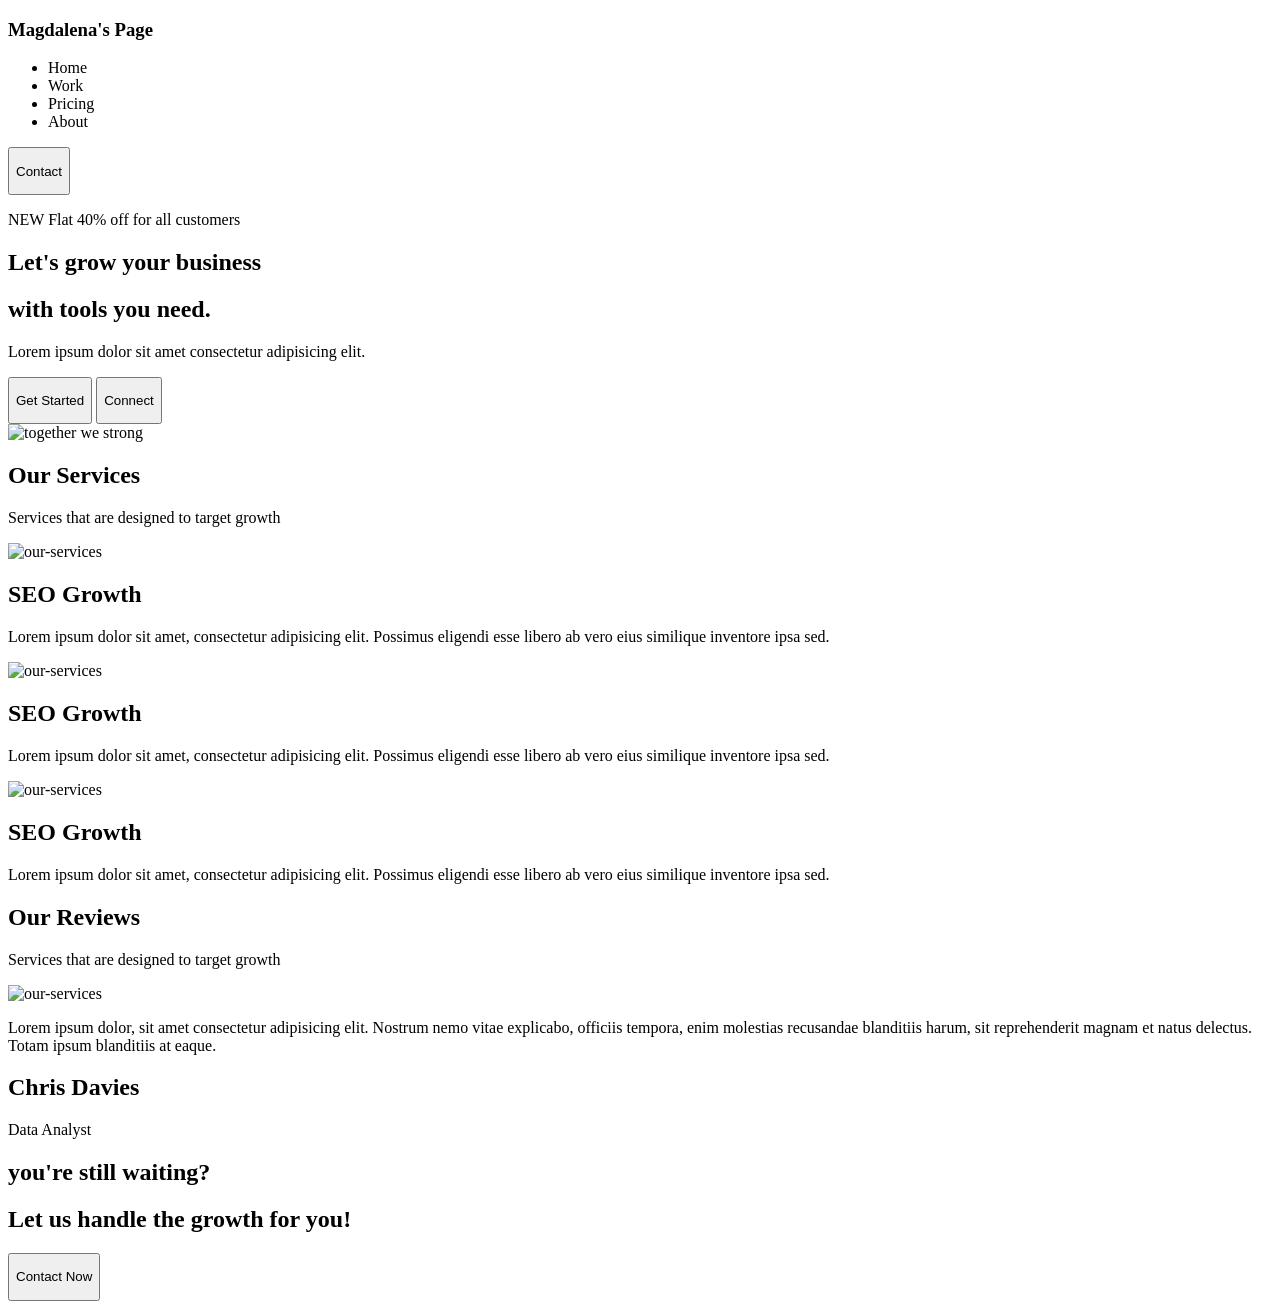
==== index.html @ 7afe22c6 "add: index.html" ====
<!DOCTYPE html>
<html lang="en">
<head>
    <meta charset="UTF-8">
    <meta name="viewport" content="width=device-width, initial-scale=1.0">
    <title>Landing Page</title>

    <link
        rel="stylesheet"
        href="style.css"
    />
</head>
<body>
    <section id="navbar">
        <nav class="navigation-container">
            <div class="logo">
                <h1>Magdalena's Page</h1>
            </div>

            <ul class="navigation-list">
                <li>Home</li>
                <li>Work</li>
                <li>Pricing</li>
                <li>About</li>
            </ul>

            <button class="button-action-top">
                <p>Contact</p>
            </button>
        </nav>
    </section>

    <main>
        <section id="hero" class="hero-container">
            <div class="hero-description">
                    <div class="badges">
                        <p><span class="styled-text">NEW</span> Flat 40% off for all customers</p>
                    </div>
                    <h2>Let's grow your <span class="orange-text">business</span></h2>
                    <h1>with <span class="orange-text">tools</span> you need.</h1>
                    <p>Lorem ipsum dolor sit amet consectetur adipisicing elit.</p>

                    <div class="call-to-action">
                        <button class="button-action-top"><p>Get Started</p></button>
                        <button class="button-action-outlined"><p>Connect</p></button>
                    </div>
                </div>

            <div class="hero-images">
                <img alt="together we strong" src="./asset/asset-boy.png" class=hero-images>
            </div>
        </section>
    </main>

    <section id="services">
        <div class="our-services">
            <h1>Our <span class="orange-text">Services</span></h1>
            <p>Services that are designed to target growth</p>
        </div>

        <div class="card-services-container">
            <div class="card-services">
                <img
                    alt="our-services"
                    src="./asset/icons-orange-svg.svg"
                    class="icon-services"
                />
                <h1>SEO Growth</h1>
                <p>
                    Lorem ipsum dolor sit amet, consectetur adipisicing elit. Possimus eligendi esse libero ab vero eius similique inventore ipsa sed.
                </p>
            </div>
            <div class="card-services">
                <img
                    alt="our-services"
                    src="./asset/icons-orange-svg.svg"
                    class="icon-services"
                />
                <h1>SEO Growth</h1>
                <p>
                    Lorem ipsum dolor sit amet, consectetur adipisicing elit. Possimus eligendi esse libero ab vero eius similique inventore ipsa sed.
                </p>
            </div>
            <div class="card-services">
                <img
                    alt="our-services"
                    src="./asset/icons-orange-svg.svg"
                    class="icon-services"
                />
                <h1>SEO Growth</h1>
                <p>
                    Lorem ipsum dolor sit amet, consectetur adipisicing elit. Possimus eligendi esse libero ab vero eius similique inventore ipsa sed.
                </p>
            </div>
        </div>
    </section>

    <section id="contact">
        <div class="our-services">
            <h1>Our <span class="orange-text">Reviews</span></h1>
            <p>Services that are designed to target growth</p>
        </div>

        <div class="card-reviews">
            <img
                alt="our-services"
                src="./asset/icons-orange-svg.svg"
                class="icon-services"
            />
            <p>Lorem ipsum dolor, sit amet consectetur adipisicing elit. Nostrum nemo vitae explicabo, officiis tempora, enim molestias recusandae blanditiis harum, sit reprehenderit magnam et natus delectus. Totam ipsum blanditiis at eaque.</p>

            <div class="reviewer">
                <h2>Chris Davies</h2>
                <p>Data Analyst</p>
            </div>
        </div>
    </section>

    <section id="contact-now">
        <h1>you're still waiting?</h1>
        <h1>Let us handle the growth for you!</h1>

        <button class="button-action-down">
            <p>Contact Now</p>
        </button>
    </section>
</body>
</html>
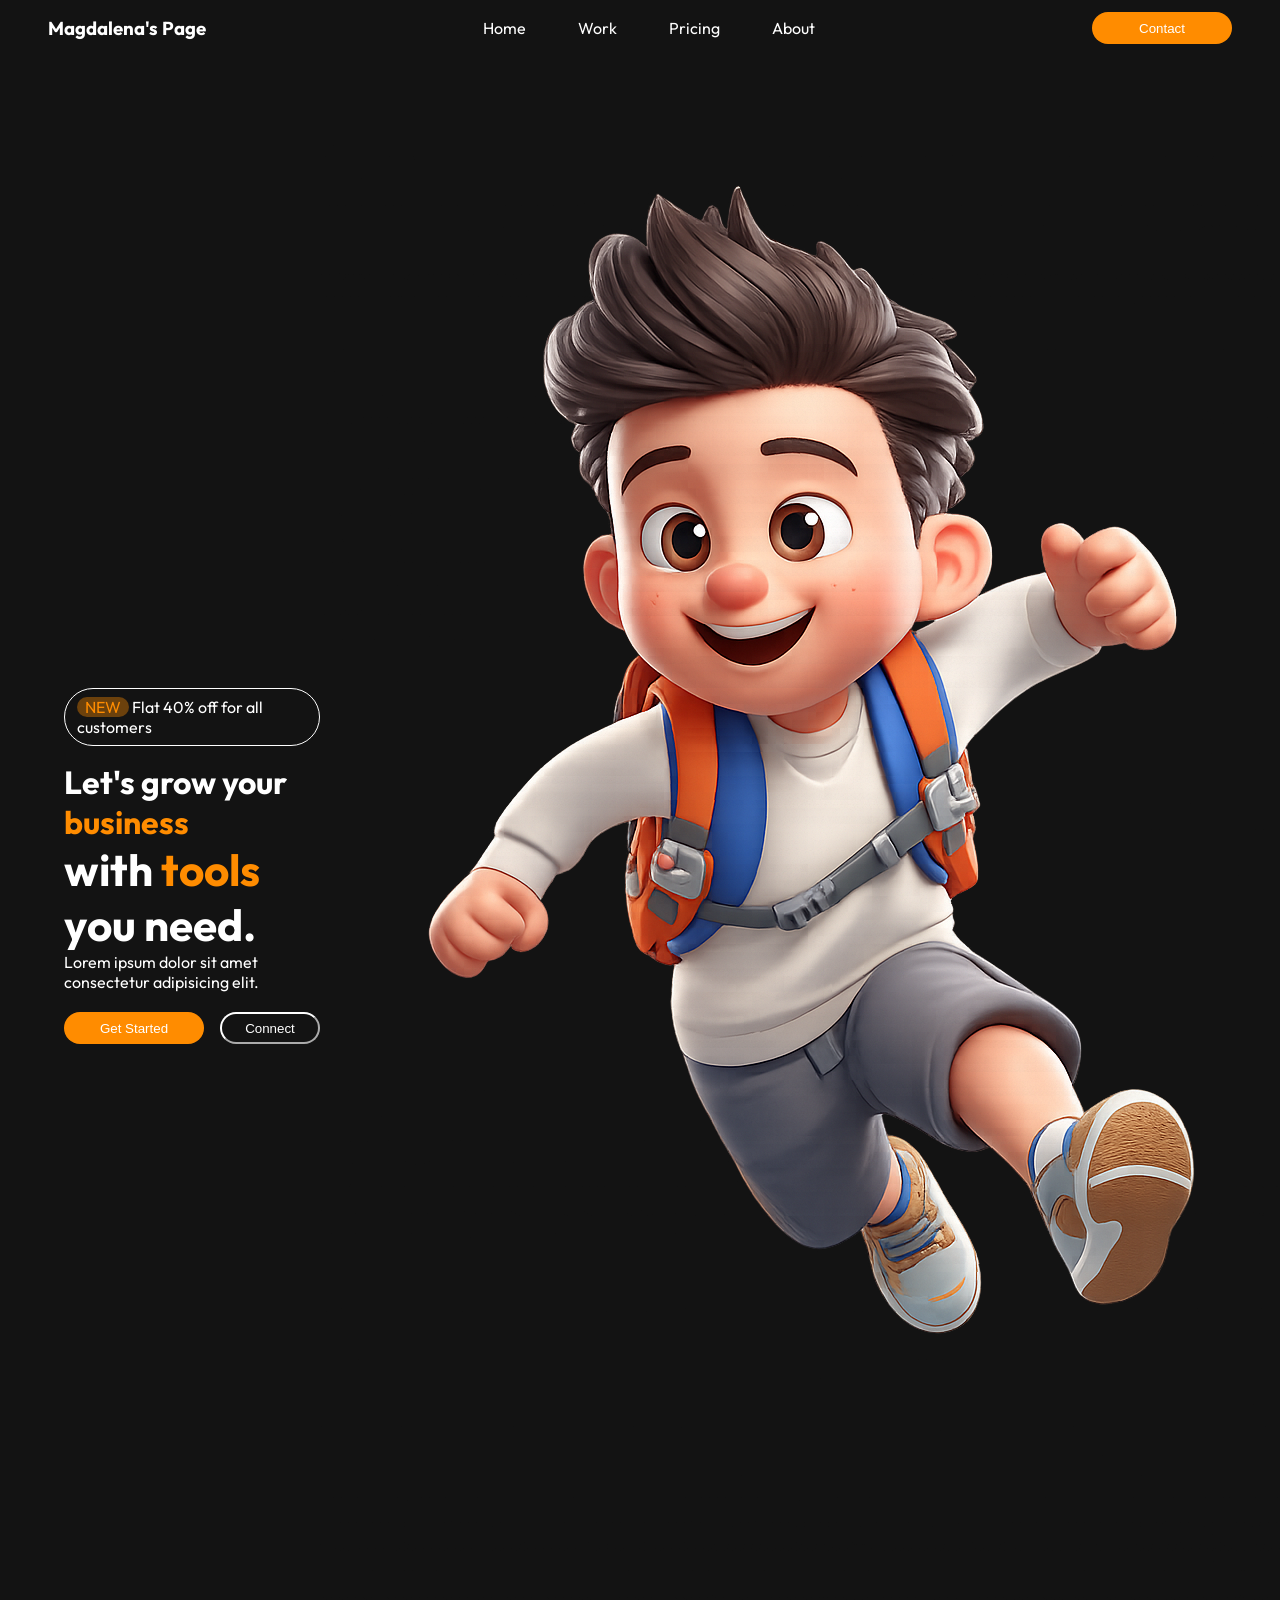
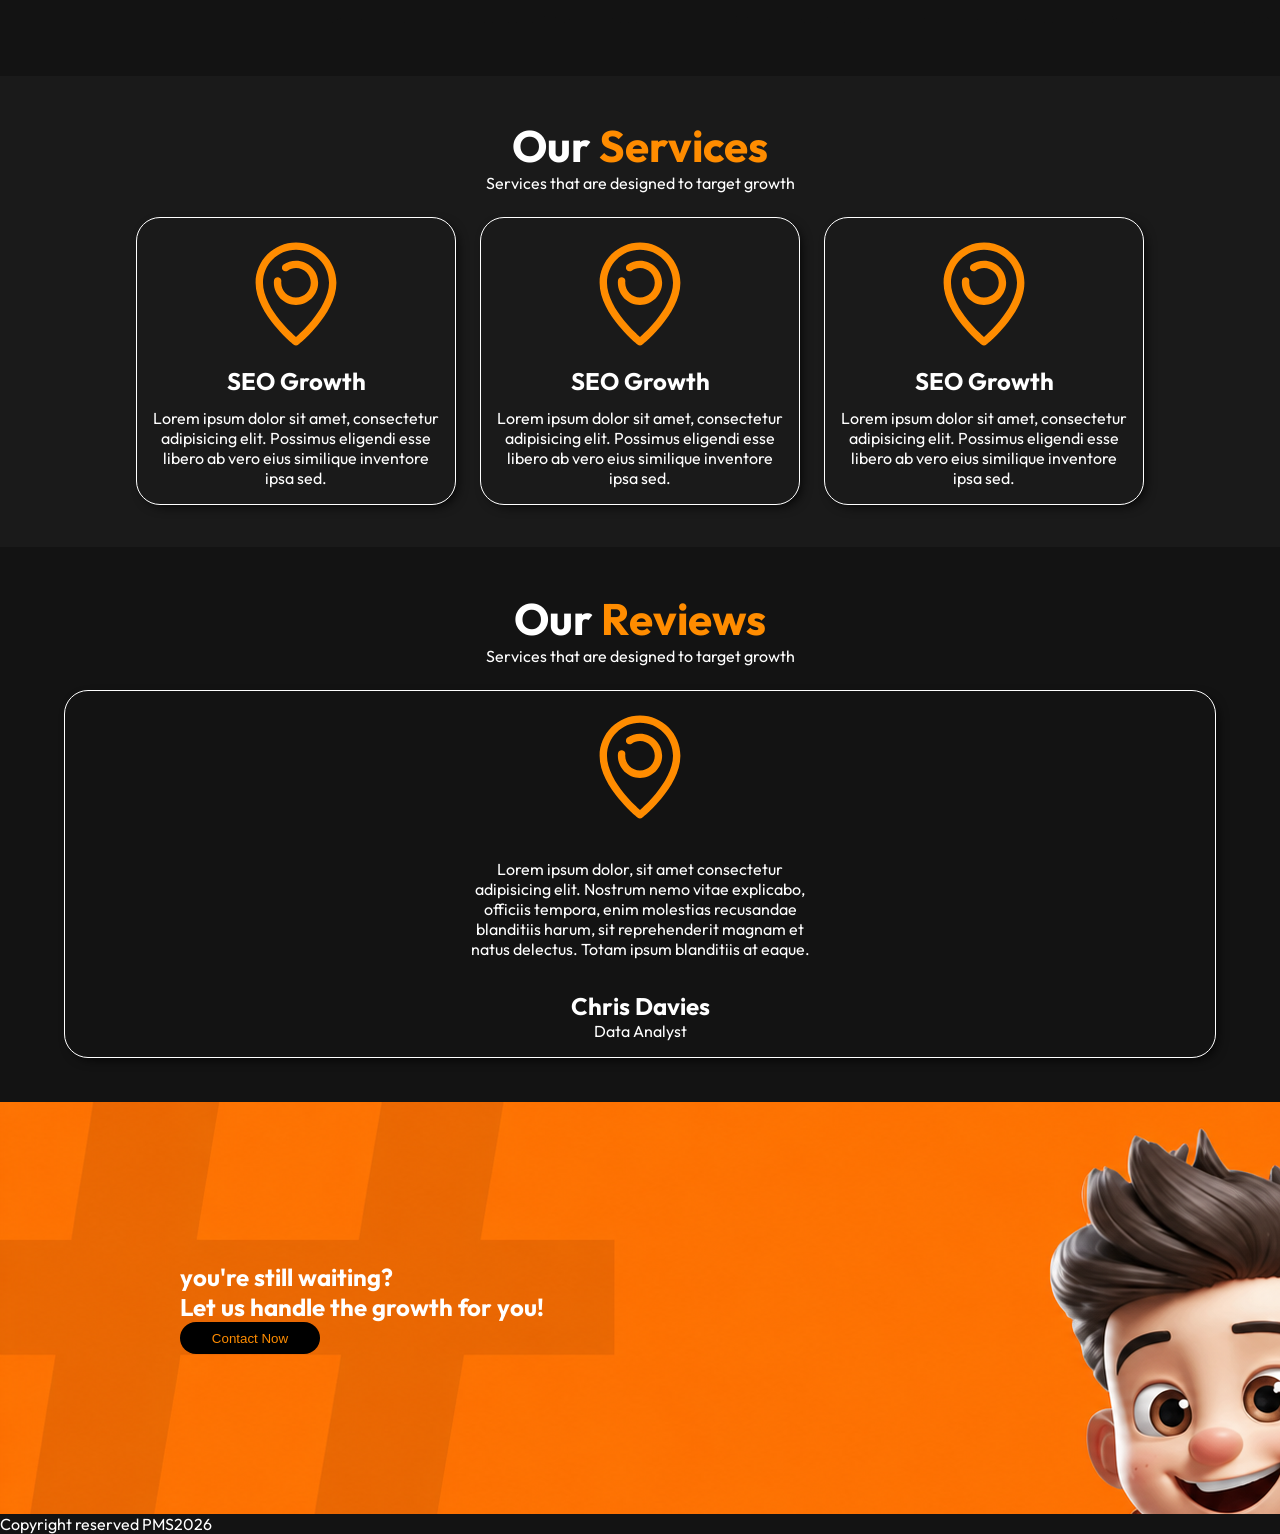
==== commit 2942f6de: "adding: section footer" ====
--- a/index.html
+++ b/index.html
@@ -124,5 +124,9 @@
             <p>Contact Now</p>
         </button>
     </section>
+
+    <section class="footer">
+        <p>Copyright reserved PMS2026</p>
+    </section>
 </body>
 </html>
--- a/style.css
+++ b/style.css
@@ -0,0 +1,179 @@
+@import url('https://fonts.googleapis.com/css2?family=Jost:ital,wght@0,100..900;1,100..900&family=Outfit:wght@100..900&family=Urbanist:ital,wght@0,100..900;1,100..900&display=swap');
+
+* {
+    box-sizing: border-box;
+    margin: 0;
+    padding: 0;
+}
+
+/* NAVBAR CSS START */
+body {
+    background-color:#131313;
+    font-family: "Outfit", sans-serif;
+    color: white;
+}
+
+#navbar {
+    padding: 12px 48px;
+}
+
+.navigation-container {
+    display: flex;
+    justify-content: space-between;
+    align-items: center;
+    color: white;
+}
+
+.navigation-list {
+    list-style: none;
+    display: flex;
+    gap: 52px;
+}
+
+.button-action-top {
+    width: 140px;
+    height: 32px;
+    border-radius: 32px;
+    border: none;
+    background-color: #FF8C00;
+    color: white;
+    display: flex;
+    justify-content: center;
+    align-items: center;
+}
+
+.button-action-outlined {
+    width: 100px;
+    height: 32px;
+    border-radius: 32px;
+    border-color: white;
+    background-color: transparent;
+    color: white;
+    display: flex;
+    justify-content: center;
+    align-items: center;
+}
+
+/* HERO CSS START */
+.hero-container {
+    display: flex;
+    justify-content: space-between;
+    align-items: center;
+    padding: 12px 64px;
+    height: 180vh;
+}
+
+.hero-description > h2 {
+    font-size: 32px;
+}
+
+.hero-description > h1 {
+    font-size: 44px;
+}
+
+.call-to-action {
+    margin-top: 20px;
+    display: flex;
+    gap: 16px;
+}
+
+.badges {
+    border: 1px solid white;
+    padding: 8px 12px;
+    display: inline-block;
+    border-radius: 36px;
+    margin-bottom: 16px;
+}
+
+.styled-text {
+    color: #ff8c00;
+    background-color: #FF8C0060;
+    padding: 0 8px;
+    border-radius: 20px;
+}
+
+.orange-text {
+    color: #ff8c00;
+}
+
+#services {
+    padding: 42px 0px;
+    background-color: #1a1a1a;
+}
+
+.our-services {
+    display: flex;
+    flex-direction: column;
+    align-items: center;
+    margin-bottom: 24px;
+}
+
+.our-services > h1 {
+    font-size: 44px;
+}
+
+.card-services-container {
+    display: flex;
+    gap: 24px;
+    justify-content: center;
+}
+
+.card-services {
+    width: 320px;
+    border: 1px solid white;
+    display: flex;
+    flex-direction: column;
+    align-items: center;
+    border-radius: 24px;
+    box-shadow: 4px 4px 12px -4px #000000;
+    padding: 16px;
+    gap: 12px;
+}
+
+.card-services > p {
+    text-align: center;
+}
+
+.icon-services {
+    width: 120px;
+}
+
+.card-reviews {
+    border: 1px solid white;
+    display: flex;
+    flex-direction: column;
+    align-items: center;
+    border-radius: 24px;
+    box-shadow: 4px 4px 12px -4px #000000;
+    padding: 16px 400px;
+    gap: 32px;
+}
+
+.card-reviews > p {
+    text-align: center;
+}
+
+#contact {
+    padding: 44px 64px;
+}
+
+.reviewer {
+    text-align: center;
+}
+
+#contact-now {
+    padding: 160px 180px;
+    background-image: url(./asset/background.png);
+}
+
+.button-action-down {
+    width: 140px;
+    height: 32px;
+    border-radius: 32px;
+    border: none;
+    background-color: black;
+    color: #ff8c00;
+    display: flex;
+    justify-content: center;
+    align-items: center;
+}
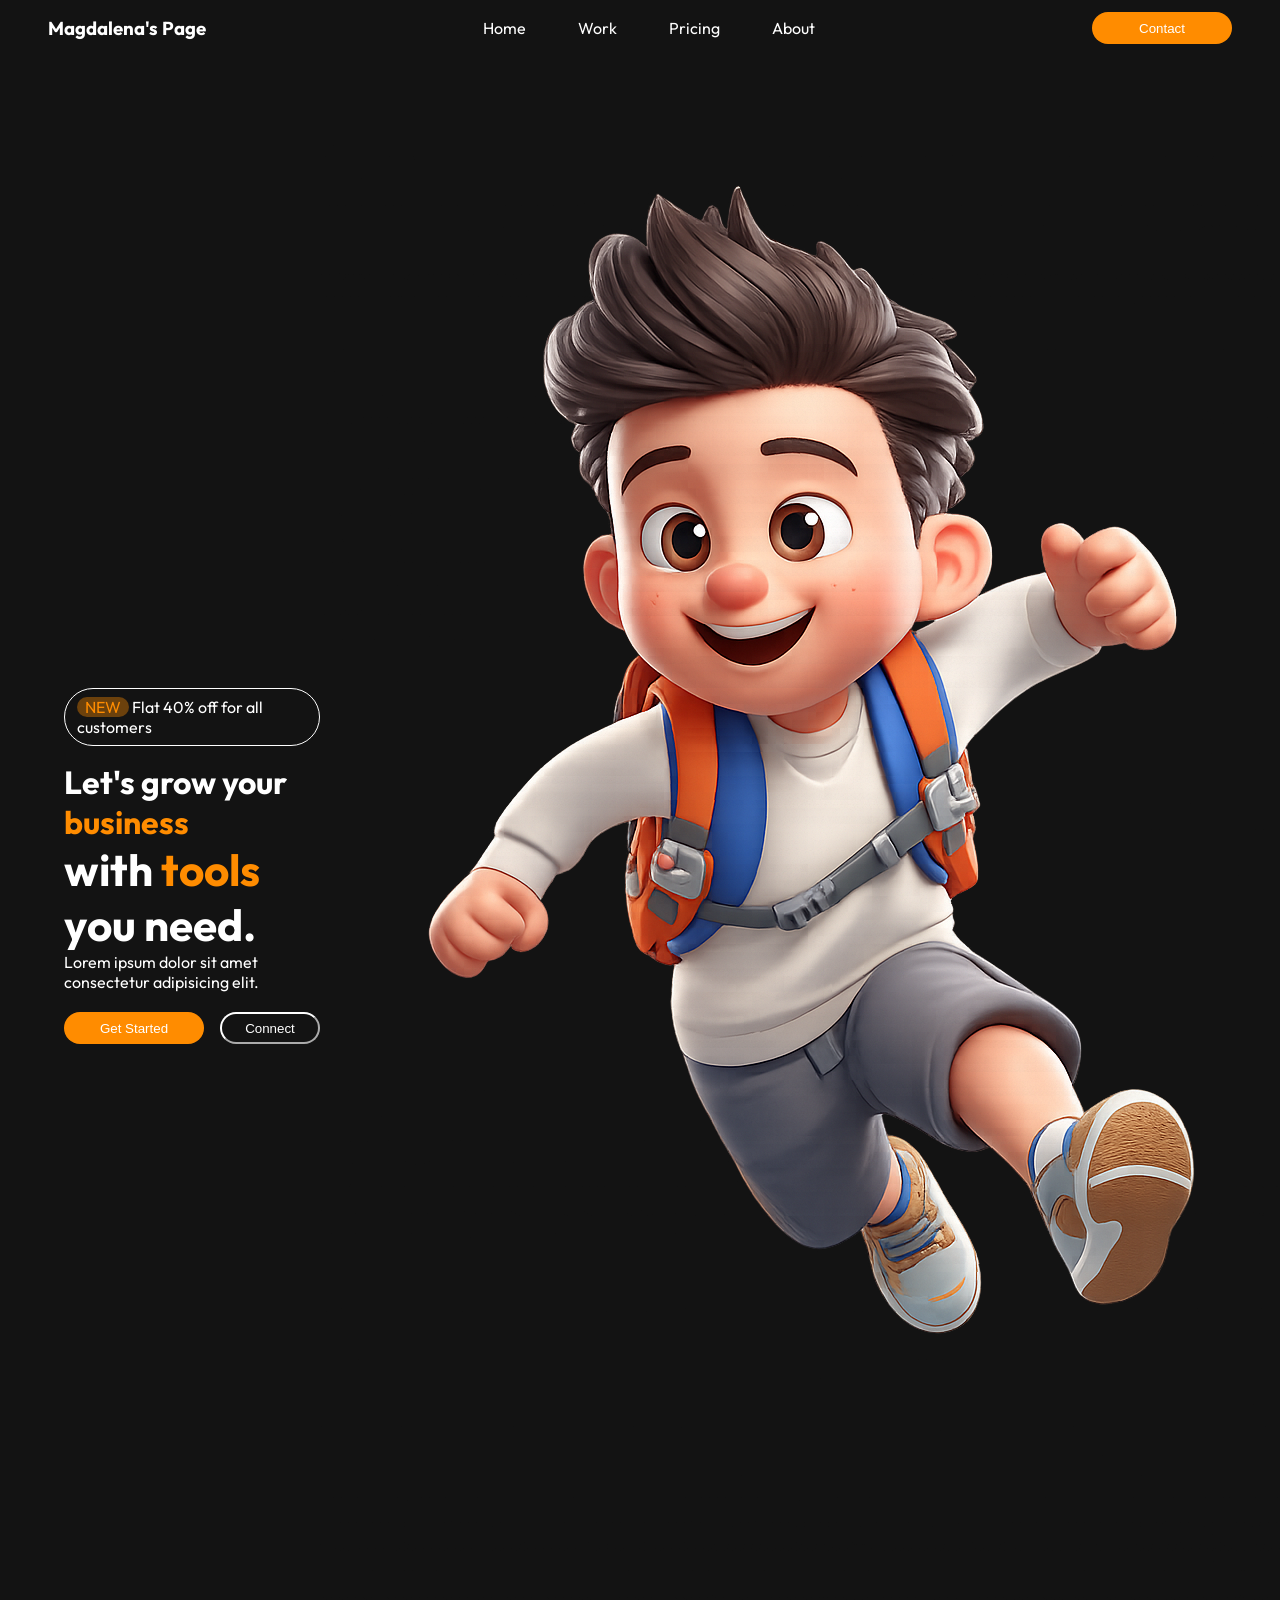
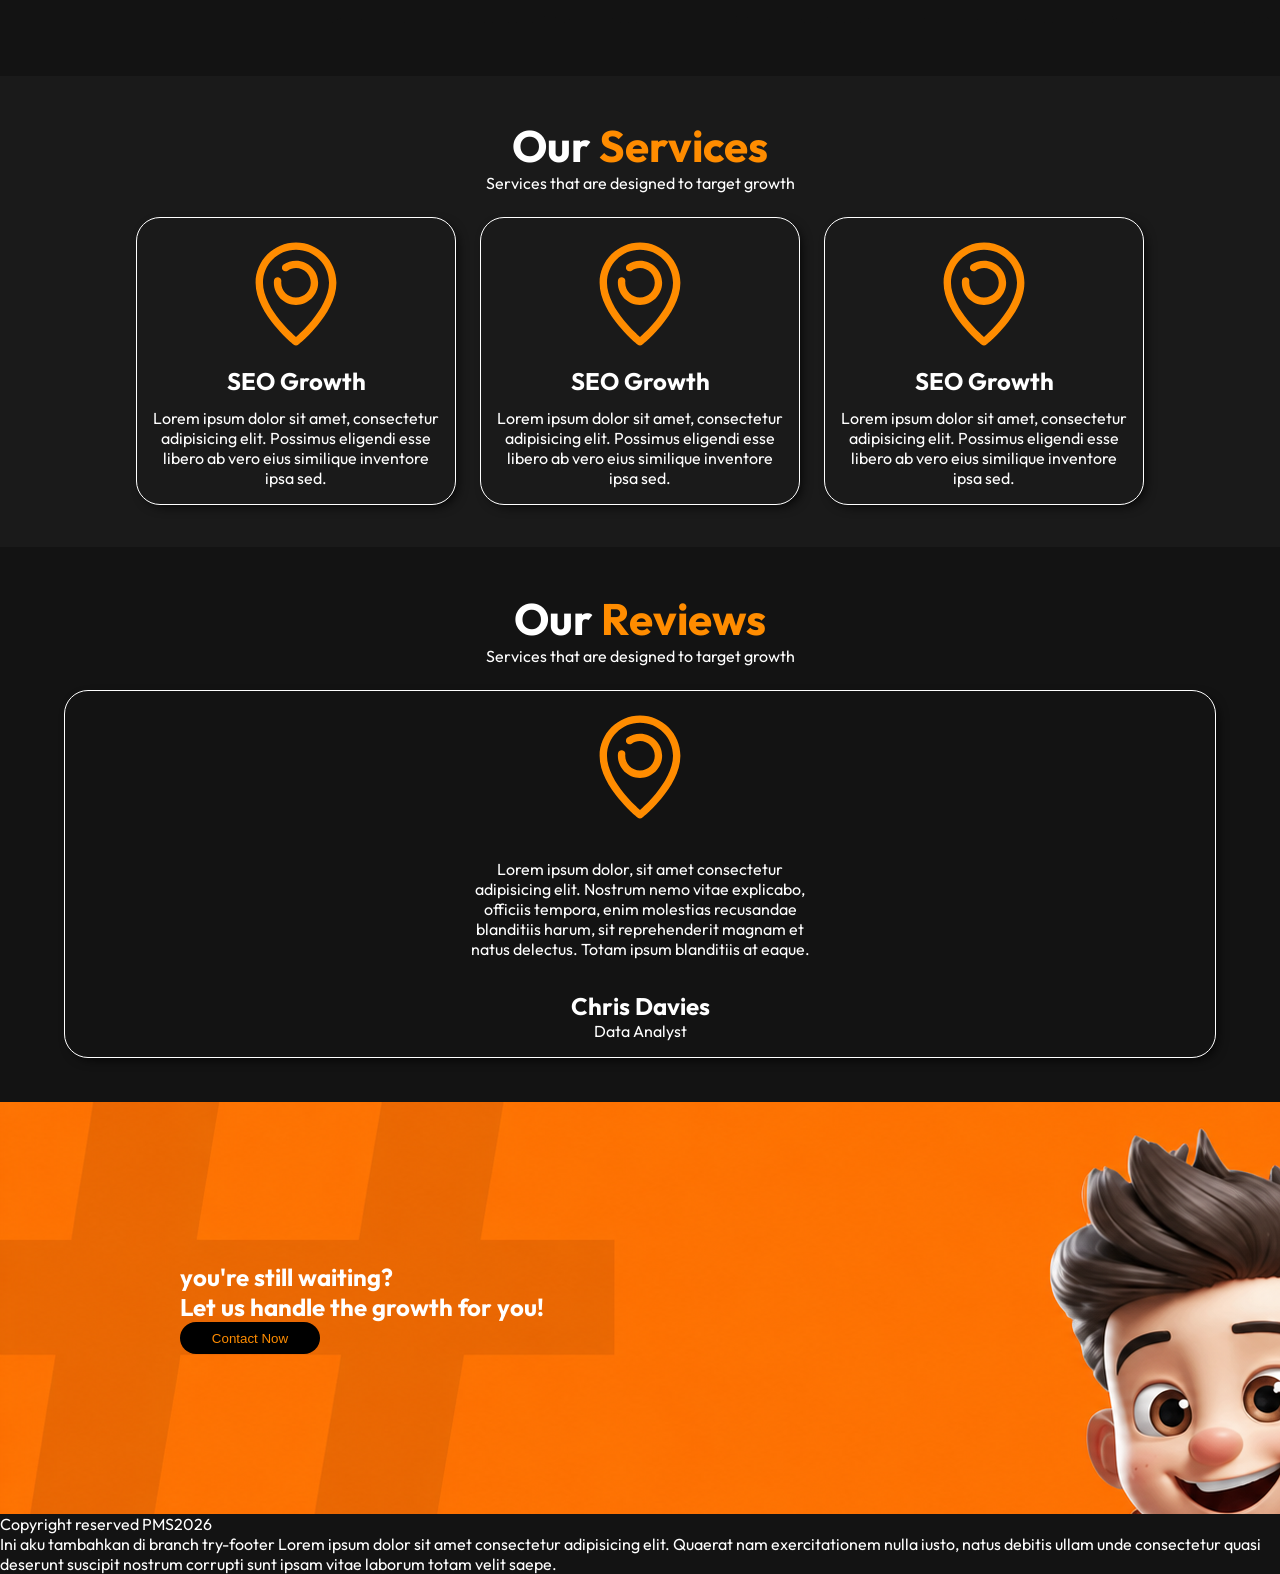
==== commit daac6c96: "adding: footer on branch try-footer" ====
--- a/index.html
+++ b/index.html
@@ -127,6 +127,7 @@
 
     <section class="footer">
         <p>Copyright reserved PMS2026</p>
+        <p>Ini aku tambahkan di branch try-footer Lorem ipsum dolor sit amet consectetur adipisicing elit. Quaerat nam exercitationem nulla iusto, natus debitis ullam unde consectetur quasi deserunt suscipit nostrum corrupti sunt ipsam vitae laborum totam velit saepe.</p>
     </section>
 </body>
 </html>
